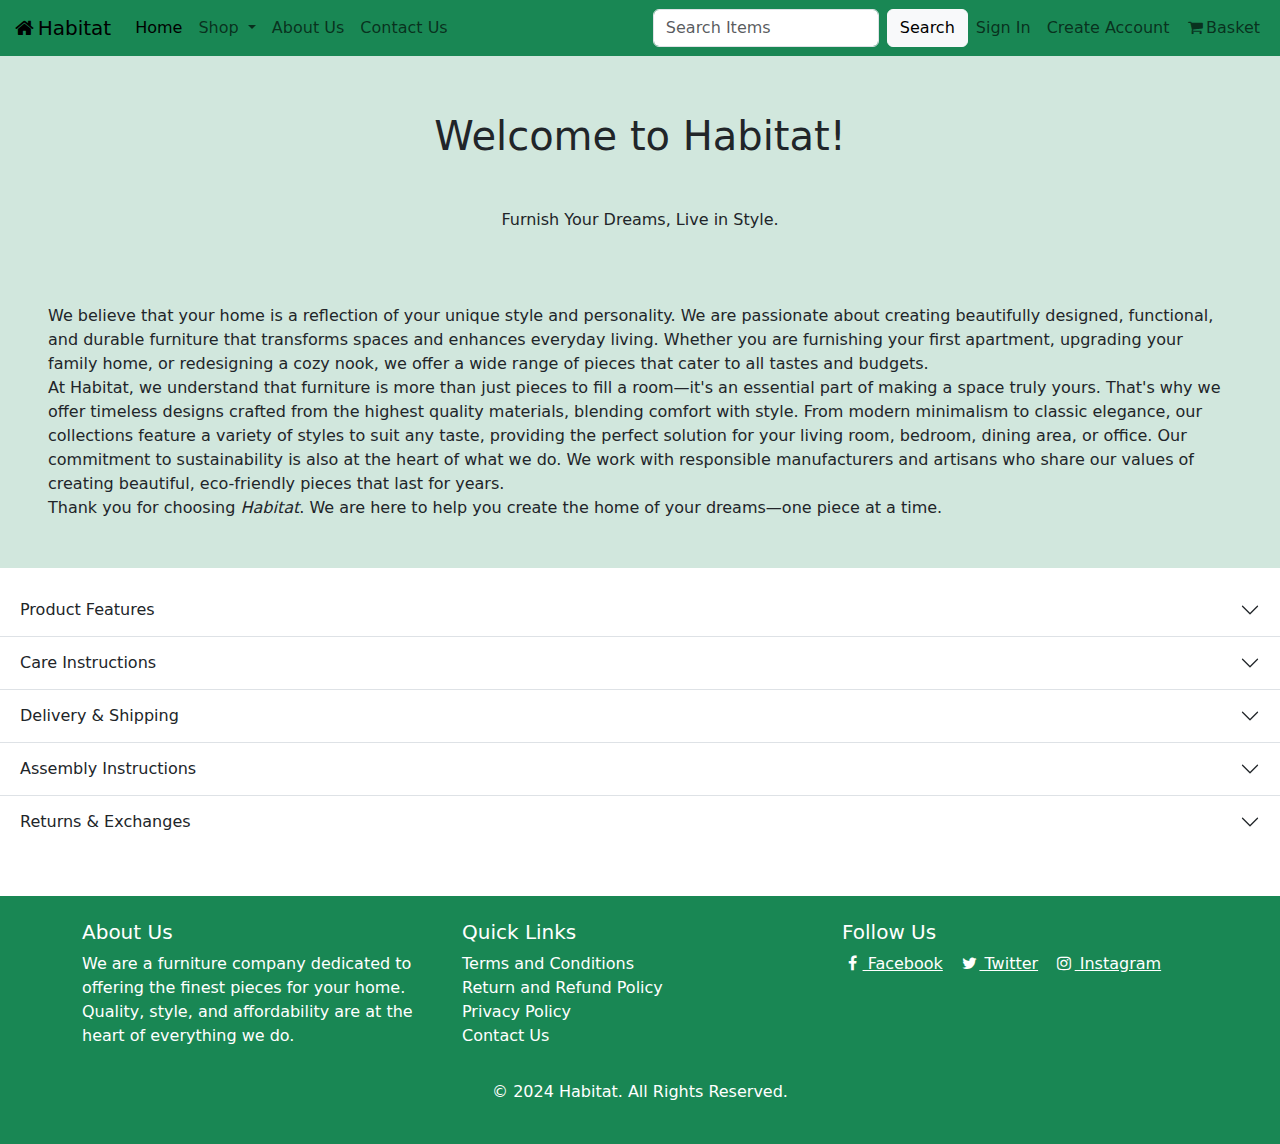
==== aboutUs.html @ dc5a6e03 "Create aboutUs.html" ====
<!DOCTYPE html>
<html lang="en">
<head>
    <meta charset="UTF-8">
    <meta name="viewport" content="width=device-width, initial-scale=1.0">
    <title>Habitat</title>
    <link href="https://cdn.jsdelivr.net/npm/bootstrap@5.3.3/dist/css/bootstrap.min.css" rel="stylesheet" integrity="sha384-QWTKZyjpPEjISv5WaRU9OFeRpok6YctnYmDr5pNlyT2bRjXh0JMhjY6hW+ALEwIH" crossorigin="anonymous">
    <link rel="stylesheet" href="https://cdnjs.cloudflare.com/ajax/libs/font-awesome/4.7.0/css/font-awesome.min.css">
    <link rel="stylesheet" href="/style.css">
</head>
<body>
    <nav class="navbar navbar-expand-lg bg-success">
        <div class="container-fluid">
          <a class="navbar-brand" href="index.html"><i class="fa fa-fw fa-home"></i>Habitat</a>
          <button class="navbar-toggler" type="button" data-bs-toggle="collapse" data-bs-target="#navbarScroll" aria-controls="navbarScroll" aria-expanded="false" aria-label="Toggle navigation">
            <span class="navbar-toggler-icon"></span>
          </button>
          <div class="collapse navbar-collapse" id="navbarScroll">
            <ul class="navbar-nav me-auto my-2 my-lg-0 navbar-nav-scroll">
              <li class="nav-item">
                <a class="nav-link active" aria-current="page" href="index.html">Home</a>
              </li>
              <li class="nav-item dropdown">
                <a class="nav-link dropdown-toggle" href="#" role="button" data-bs-toggle="dropdown" aria-expanded="false">
                  Shop
                </a>
                <ul class="dropdown-menu bg-success-subtle">
                  <li><a class="dropdown-item" href="#">Bookcases</a></li>
                  <li><a class="dropdown-item" href="#">Bedside Tables </a></li>
                  <li><a class="dropdown-item" href="#">Dinning Tables</a></li>
                  <li><a class="dropdown-item" href="#">Sofas</a></li>
                  <li><a class="dropdown-item" href="#">Beds</a></li>
                  <li><a class="dropdown-item" href="#">Desks</a></li>
                  <li><a class="dropdown-item" href="#">Office Chairs</a></li>
                  <li><a class="dropdown-item" href="#">Closets</a></li>
                  <li><a class="dropdown-item" href="#">Coffee Tables</a></li>
                </ul>
              </li>
              <li class="nav-item">
                <a class="nav-link" href="aboutUs.html">About Us</a>
              </li>
              <li class="nav-item">
                <a class="nav-link" href="contact.html">Contact Us</a>
              </li>
            </ul>
            <form class="d-flex" role="search">
              <input class="form-control me-2" type="search" placeholder="Search Items" aria-label="Search">
              <button class="btn btn-light" type="submit">Search</button>
            </form>
            <ul class="navbar-nav me-0 my-2 my-lg-0 navbar-nav-scroll">
              <li class="nav-item" id="signin">
                <a class="nav-link" href="signin.html">Sign In</a>
              </li>
              <li class="nav-item" id="signup">
                <a class="nav-link" href="signup.html">Create Account</a>
              </li>
              <li class="nav-item" id="cart">
                <a class="nav-link" href=""><i class="fa fa-fw fa-shopping-cart"></i>Basket</a>
              </li>
            </ul>
          </div>
        </div>
      </nav>
      <section class="bg-success-subtle p-2 text-center">
        <div class="container">
            <h1 class="my-5">Welcome to Habitat!</h1>
            <p>Furnish Your Dreams, Live in Style.</p>
        </div>
      </section>
      <section class="bg-success-subtle">
          <p class="paragraph p-5">
            We believe that your home is a reflection of your unique style and personality. We are passionate about creating beautifully designed, functional, and durable furniture that transforms spaces and enhances everyday living. Whether you are furnishing your first apartment, upgrading your family home, or redesigning a cozy nook, we offer a wide range of pieces that cater to all tastes and budgets.

<br>At Habitat, we understand that furniture is more than just pieces to fill a room—it's an essential part of making a space truly yours. That's why we offer timeless designs crafted from the highest quality materials, blending comfort with style. From modern minimalism to classic elegance, our collections feature a variety of styles to suit any taste, providing the perfect solution for your living room, bedroom, dining area, or office.

Our commitment to sustainability is also at the heart of what we do. We work with responsible manufacturers and artisans who share our values of creating beautiful, eco-friendly pieces that last for years.

<br>Thank you for choosing <i>Habitat</i>. We are here to help you create the home of your dreams—one piece at a time.
          </p>
      </section>
      <div class="accordion accordion-flush" id="accordionFlushExample">
        <div class="accordion-item bg-success-subtle">
          <h2 class="accordion-header">
            <button class="accordion-button collapsed" type="button" data-bs-toggle="collapse" data-bs-target="#flush-collapseOne" aria-expanded="false" aria-controls="flush-collapseOne">
                Product Features
            </button>
          </h2>
          <div id="flush-collapseOne" class="accordion-collapse collapse" data-bs-parent="#accordionFlushExample">
            <div class="accordion-body">Crafted from high-quality oak, this modern dining table is designed to complement any contemporary living space. With smooth, rounded edges and a minimalist finish, it offers both function and style.</div>
          </div>
        </div>
        <div class="accordion-item bg-success-subtle">
          <h2 class="accordion-header">
            <button class="accordion-button collapsed" type="button" data-bs-toggle="collapse" data-bs-target="#flush-collapseTwo" aria-expanded="false" aria-controls="flush-collapseTwo">
                Care Instructions
            </button>
          </h2>
          <div id="flush-collapseTwo" class="accordion-collapse collapse" data-bs-parent="#accordionFlushExample">
            <div class="accordion-body">To maintain the beauty of your furniture, wipe with a soft, dry cloth. For wood pieces, apply a gentle wood cleaner once every six months. Avoid placing in direct sunlight to prevent fading.</div>
          </div>
        </div>
        <div class="accordion-item bg-success-subtle">
          <h2 class="accordion-header">
            <button class="accordion-button collapsed" type="button" data-bs-toggle="collapse" data-bs-target="#flush-collapseThree" aria-expanded="false" aria-controls="flush-collapseThree">
                Delivery & Shipping
            </button>
          </h2>
          <div id="flush-collapseThree" class="accordion-collapse collapse" data-bs-parent="#accordionFlushExample">
            <div class="accordion-body">We offer free delivery within 7-10 business days for orders over £500. For orders under £500, a standard delivery fee of £30 applies. Expedited shipping is available at checkout.</div>
          </div>
        </div>
        <div class="accordion-item bg-success-subtle">
            <h2 class="accordion-header">
              <button class="accordion-button collapsed" type="button" data-bs-toggle="collapse" data-bs-target="#flush-collapseFour" aria-expanded="false" aria-controls="flush-collapseFour">
                Assembly Instructions
              </button>
            </h2>
            <div id="flush-collapseFour" class="accordion-collapse collapse" data-bs-parent="#accordionFlushExample">
              <div class="accordion-body">This product requires minimal assembly. Step-by-step instructions are included, and all necessary tools are provided. If you'd prefer, our team can handle assembly for a small fee.</div>
            </div>
          </div>
        
          <div class="accordion-item bg-success-subtle">
            <h2 class="accordion-header">
              <button class="accordion-button collapsed" type="button" data-bs-toggle="collapse" data-bs-target="#flush-collapseFive" aria-expanded="false" aria-controls="flush-collapseFive">
                Returns & Exchanges
              </button>
            </h2>
            <div id="flush-collapseFive" class="accordion-collapse collapse" data-bs-parent="#accordionFlushExample">
              <div class="accordion-body">We offer a 30-day return policy on all furniture pieces. If you're not satisfied with your purchase, simply contact us to arrange a return or exchange. Please note, items must be in original condition and packaging.</div>
            </div>
          </div>
      </div>
      <footer class="bg-success text-white py-4 mt-5">
        <div class="container">
            <div class="row">
                <!-- Company Info -->
                <div class="col-md-4">
                    <h5>About Us</h5>
                    <p>We are a furniture company dedicated to offering the finest pieces for your home. Quality, style, and affordability are at the heart of everything we do.</p>
                </div>
    
                <!-- Quick Links -->
                <div class="col-md-4">
                    <h5>Quick Links</h5>
                    <ul class="list-unstyled">
                        <li><a href="terms.html" class="text-white text-decoration-none">Terms and Conditions</a></li>
                        <li><a href="" class="text-white text-decoration-none">Return and Refund Policy</a></li>
                        <li><a href="" class="text-white text-decoration-none">Privacy Policy</a></li>
                        <li><a href="" class="text-white text-decoration-none">Contact Us</a></li>
                    </ul>
                </div>
    
                <!-- Social Media -->
                <div class="col-md-4">
                    <h5>Follow Us</h5>
                    <ul class="list-unstyled d-flex">
                        <li><a href="#" class="text-white me-3"><i class="fa fa-fw fa-facebook"></i> Facebook</a></li>
                        <li><a href="#" class="text-white me-3"><i class="fa fa-fw fa-twitter"></i> Twitter</a></li>
                        <li><a href="#" class="text-white"><i class="fa fa-fw fa-instagram"></i> Instagram</a></li>
                    </ul>
                </div>
            </div>
            <div class="row mt-3">
                <div class="col-12 text-center">
                    <p>&copy; 2024 Habitat. All Rights Reserved.</p>
                </div>
            </div>
        </div>
    </footer>

   <script src="https://cdn.jsdelivr.net/npm/bootstrap@5.3.3/dist/js/bootstrap.bundle.min.js" integrity="sha384-YvpcrYf0tY3lHB60NNkmXc5s9fDVZLESaAA55NDzOxhy9GkcIdslK1eN7N6jIeHz" crossorigin="anonymous"></script>

  </body>
</html>
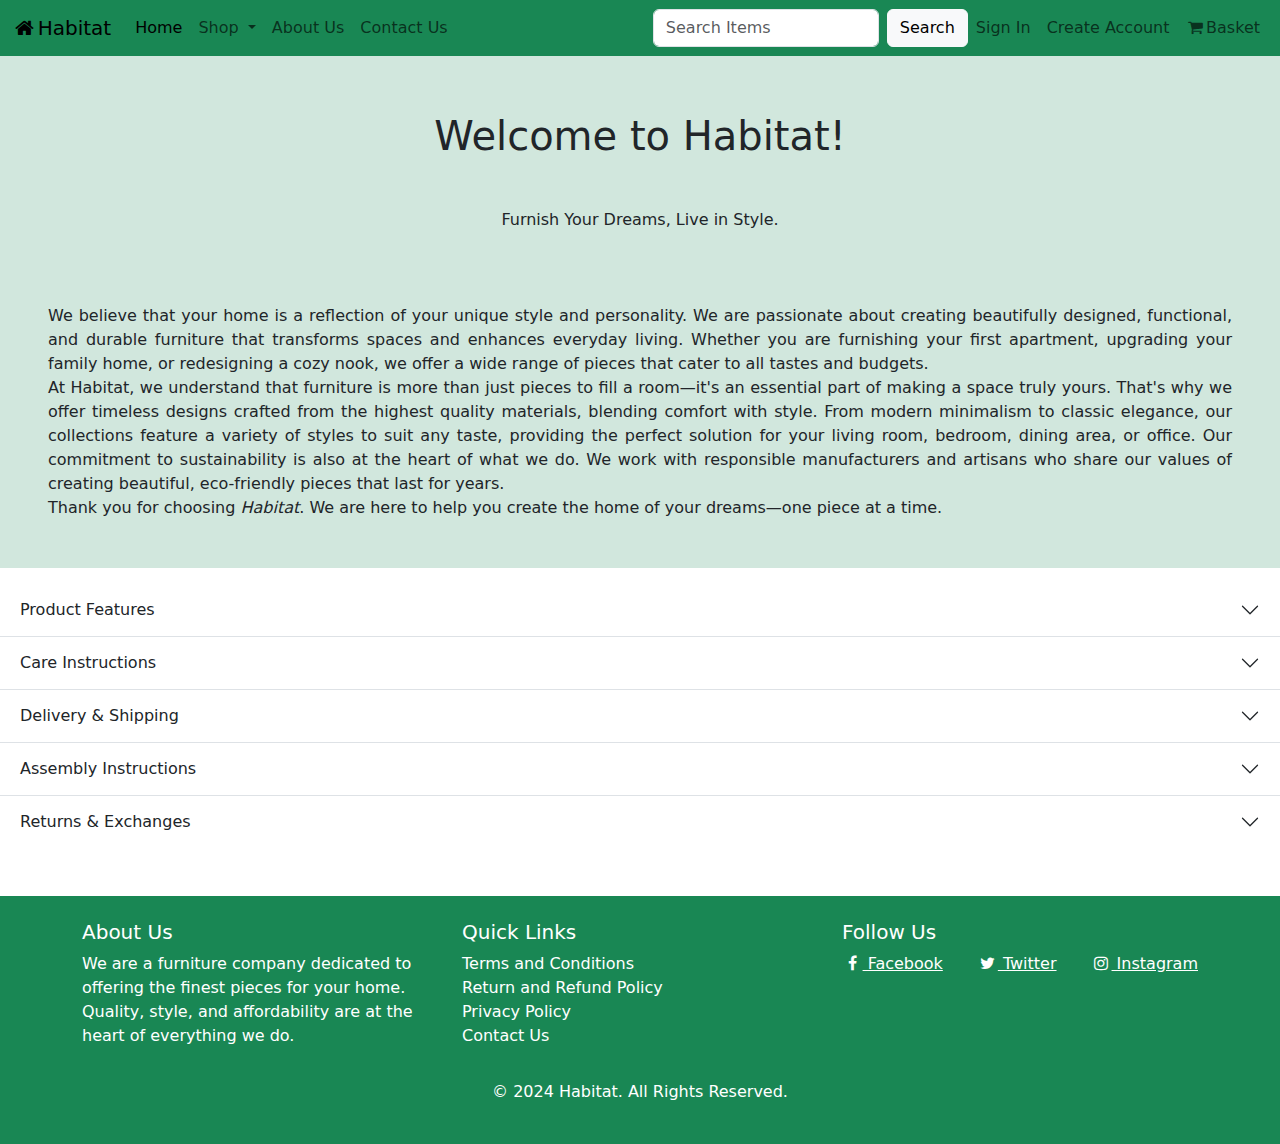
==== commit ac1314cb: "Update aboutUs.html" ====
--- a/aboutUs.html
+++ b/aboutUs.html
@@ -55,7 +55,7 @@
                 <a class="nav-link" href="signup.html">Create Account</a>
               </li>
               <li class="nav-item" id="cart">
-                <a class="nav-link" href=""><i class="fa fa-fw fa-shopping-cart"></i>Basket</a>
+                <a class="nav-link" href="basket.html"><i class="fa fa-fw fa-shopping-cart"></i>Basket</a>
               </li>
             </ul>
           </div>
--- a/style.css
+++ b/style.css
@@ -0,0 +1,41 @@
+nav li a:hover{
+    background-color:rgb(200, 240, 221);
+}
+.d-flex{
+    justify-content: space-between;
+}
+.accordion-flush{
+    background-color: rgb(5, 109, 74);
+}
+.paragraph{
+    text-align: justify;
+    padding: 5px;
+}
+.item{
+    text-align: center;
+}
+.card{
+    width: 18rem;
+    height: 18rem;
+}
+.img-fluid{
+    height: 15rem;
+    width: 15rem;
+}
+.card-product{
+    margin: auto;
+}
+.contactForm{
+    background-image: url(images/showcase2.jpg);
+}
+.signupForm{
+    background-image: url(images/signup.jpg);
+}
+.label contact{
+    text-align: justify;
+}
+/*
+.carousel-item{
+   height: 500px;
+}
+   */
